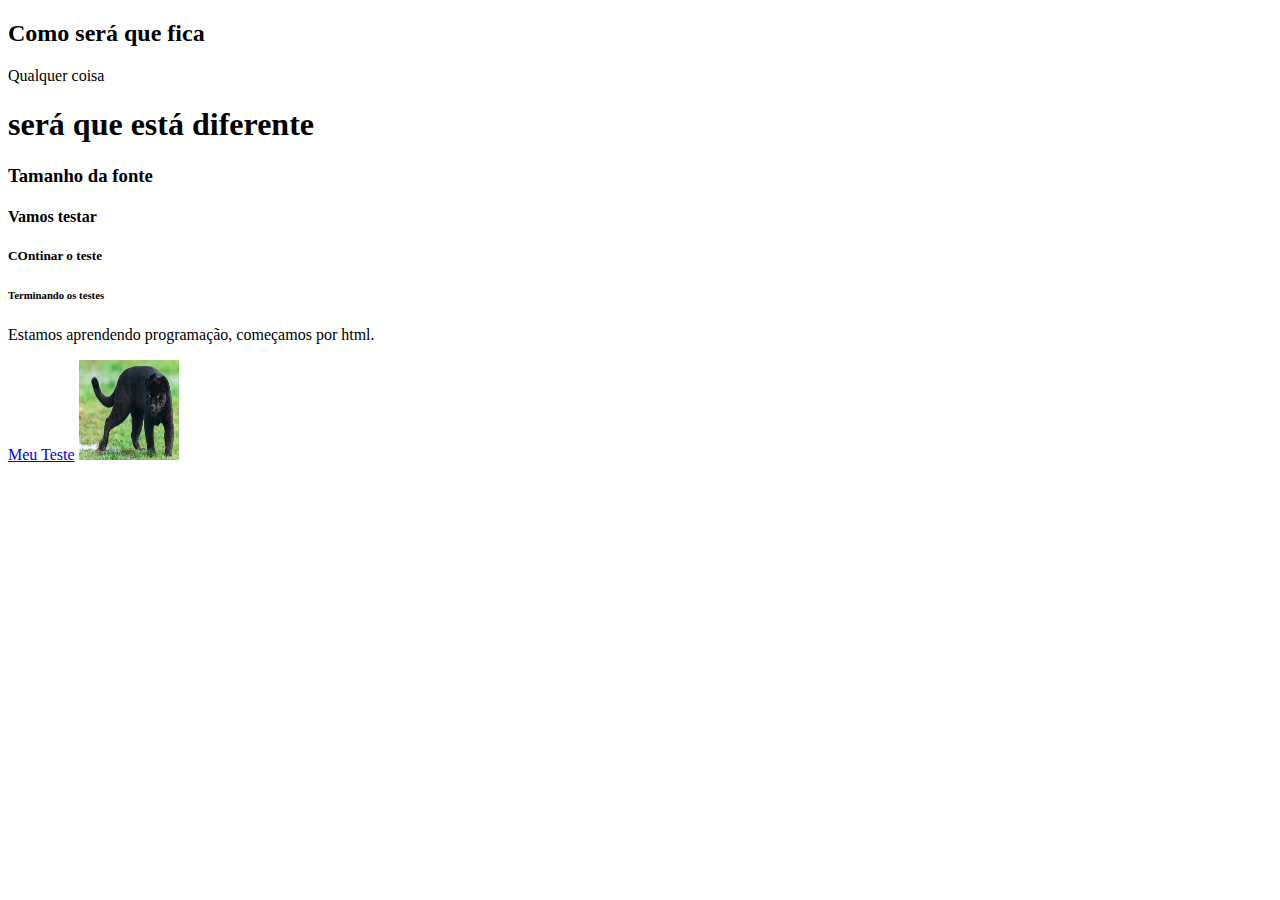
==== Index.html @ b845da00 "Add files via upload" ====
<!DOCTYPE html>
<html lang="PT-BR">
<head>
    <meta charset="UTF-8">
    <meta http-equiv="X-UA-Compatible" content="IE=edge">
    <meta name="viewport" content="width=device-width, initial-scale=1.0">
    <title>Programação</title>
</head>
<body> <h2> Como será que fica</h2>
    Qualquer coisa
<h1> será que está diferente
</h1>
<h3>Tamanho da fonte</h3>
<h4>Vamos testar</h4>
<h5>COntinar o teste</h5>
<h6>Terminando os testes</h6>
<p>Estamos aprendendo programação, começamos por html.</p>
<a href="Teste1.html" target="_blank">Meu Teste</a>
<img src="imagem pantera1.png" alt="Foto de uma pantera" height="100px" width="100px">
</body>
</html>
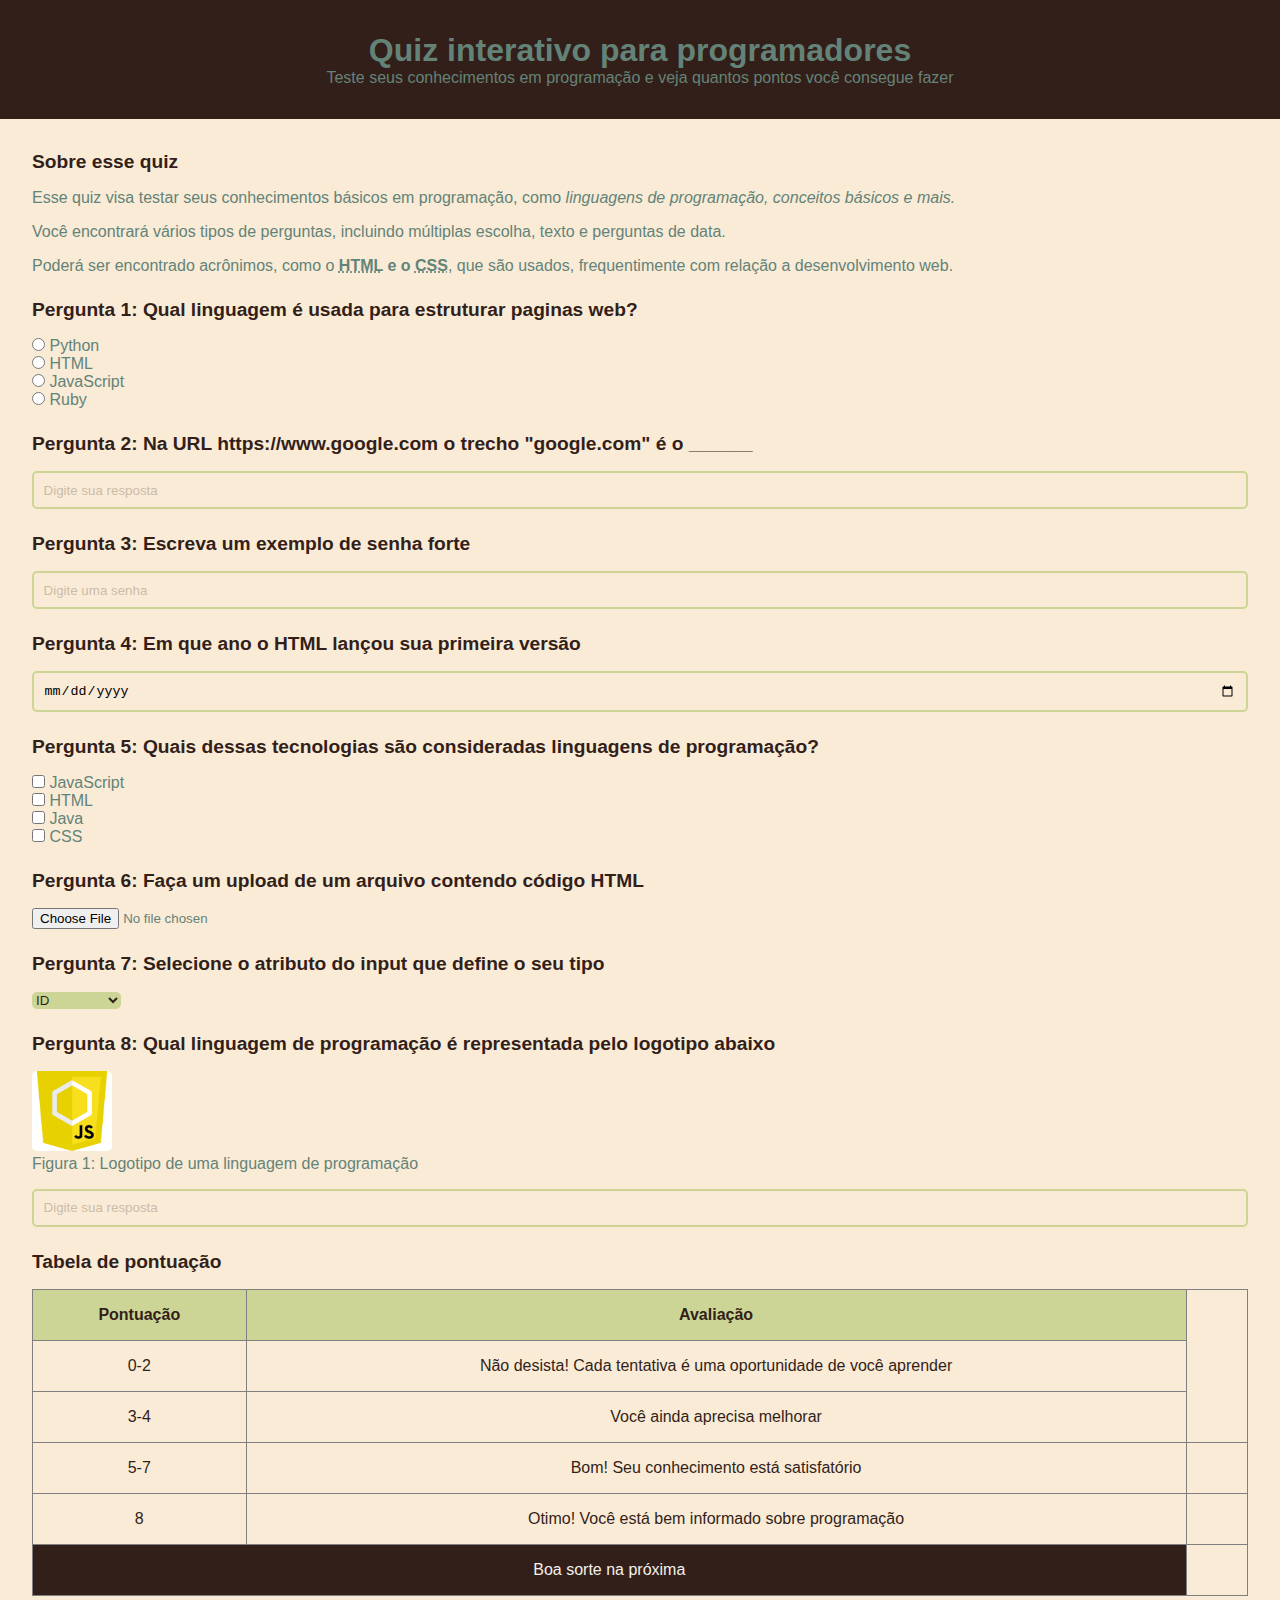
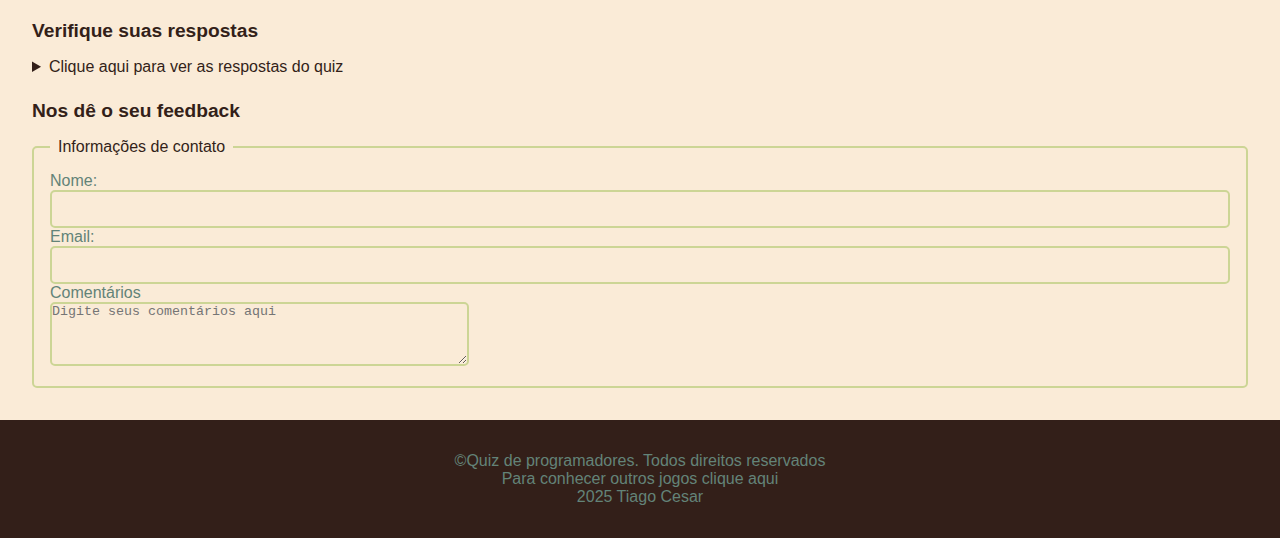
==== commit c9ea37ff: "Uso do CSS" ====
--- a/Index.html
+++ b/Index.html
@@ -1,21 +1,180 @@
 <!DOCTYPE html>
 <html lang="PT-BR">
 <head>
-    <meta charset="UTF-8">
-    <meta http-equiv="X-UA-Compatible" content="IE=edge">
-    <meta name="viewport" content="width=device-width, initial-scale=1.0">
-    <title>Programação</title>
-</head>
-<body> <h2> Como será que fica</h2>
-    Qualquer coisa
-<h1> será que está diferente
-</h1>
-<h3>Tamanho da fonte</h3>
-<h4>Vamos testar</h4>
-<h5>COntinar o teste</h5>
-<h6>Terminando os testes</h6>
-<p>Estamos aprendendo programação, começamos por html.</p>
-<a href="Teste1.html" target="_blank">Meu Teste</a>
-<img src="imagem pantera1.png" alt="Foto de uma pantera" height="100px" width="100px">
-</body>
+        <meta name="description" content="Quiz interativo para testar conhecimentos sobre programação">
+        <meta charset="UTF-8">
+        <meta http-equiv="X-UA-Compatible" content="IE=edge">
+        <meta name="viewport" content="width=device-width, initial-scale=1.0">
+        <meta name="autho" content="Tiago Cesar">
+        <title>Quiz para programados</title>
+        <link rel="stylesheet" href="style.css">
+    </head>
+    <body> 
+        <header>
+            <h1>Quiz interativo para programadores</h1>
+            <p>Teste seus conhecimentos em programação e veja quantos pontos você consegue fazer</p>
+        </header>
+        <main>
+            <!--Introdução-->
+            <section>
+                <h2>Sobre esse quiz</h2>
+                <p>Esse quiz visa testar seus conhecimentos básicos em programação, como <em>linguagens de programação, conceitos básicos e mais.</em></p>
+                <p>
+                Você encontrará vários tipos de perguntas, incluindo múltiplas escolha, texto e perguntas de data.
+                </p>
+                <p>
+                Poderá ser encontrado acrônimos, como o <strong><abbr title="HyperText Markup Language">HTML</abbr> e o <abbr title="Cascading Style sheets">CSS</abbr></strong>, que são usados, frequentimente com relação a desenvolvimento web.
+                </p>
+            </section>
+            <!--Pergunta 1 multipla escolha-->
+            <section>
+                <h2>Pergunta 1: Qual linguagem é usada para estruturar paginas web?</h2>
+                <form>
+                    <input type="radio" value="Python" id="p1a" name="pergunta1">
+                    <label for="p1a">Python</label><br>
+                    <input type="radio" value="HTML" id="p1b" name="pergunta1">
+                    <label for="p1b">HTML</label><br>
+                    <input type="radio" value="JavaScript" id="p1c" name="pergunta1">
+                    <label for="p1c">JavaScript</label><br>
+                    <input type="radio" value="Ruby" id="p1d" name="pergunta1">
+                    <label for="p1d">Ruby</label><br>
+                </form>
+            </section>
+            <!--Pergunta 2 Texto-->
+            <section>
+                <h2>Pergunta 2: Na URL https://www.google.com o trecho "google.com" é o ______
+                </h2>
+                <form>
+                    <input type="text" id="p2" name="pergunta2" placeholder="Digite sua resposta">
+                </form>
+            </section>
+            <!--Pergunta 3 Senha-->
+            <section>
+                <h2>Pergunta 3: Escreva um exemplo de senha forte</h2>
+                <form>
+                    <input type="password" id="p3" name="pergunta3" placeholder="Digite uma senha">
+                </form>
+                
+            </section>  
+            <!--Pergunta 4 data-->
+            <section>
+                <h2>Pergunta 4: Em que ano o HTML lançou sua primeira versão</h2>
+                    <input type="date" id="p4" name="pergunta4">
+            </section>
+            <!--Pergunta 5: Seleção multipla-->
+            <section>
+                <h2>Pergunta 5: Quais dessas tecnologias são consideradas linguagens de programação?</h2>
+                <form>
+                    <input type="checkbox" id="p5a" name="pergunta5" value="JavaScript">
+                    <label for="p5a">JavaScript</label><br>
+                    <input type="checkbox" id="p5b" name="pergunta5" value="HTML">
+                    <label for="p5b">HTML</label><br>
+                    <input type="checkbox" id="p5c" name="pergunta5" value="Java">
+                    <label for="p5c">Java</label><br>
+                    <input type="checkbox" id="p5d" name="pergunta5" value="CSS">
+                    <label for="p5d">CSS</label>
+                </form>
+            </section>
+            <!--Pergunta 6 Upload de arquivo:-->
+            <section>
+                <h2>Pergunta 6: Faça um upload de um arquivo contendo código HTML</h2>
+                <form>
+                    <input type="file" id="p6" name="Pergunta6">
+                </form>
+            </section>
+            <!--Pergunta 7: Menu suspenso -->
+            <section>
+                <h2>Pergunta 7: Selecione o atributo do input que define o seu tipo</h2>
+                <form>
+                    <select name="pergunta7" id="p7">
+                    <option value="id">ID</option>
+                    <option value="type">type</option>
+                    <option value="placeholder">placeholder</option> 
+                    <option value="text">text</option>
+                    </select>
+                </form>
+            </section>
+            <!--Pergunta 8: Imagem-->
+            <section>
+                <h2>Pergunta 8: Qual linguagem de programação é representada pelo logotipo abaixo</h2>
+                <Figure><img src="JS.png" alt="Logo JavaScript"><br>
+                    <figcaption>Figura 1: Logotipo de uma linguagem de programação</figcaption>
+                </Figure>
+                <input type="text" id="p8" name="pergunta8" placeholder="Digite sua resposta">
+            </section>
+            <!--Tabela de pontuação-->
+            <section>
+                <h2>Tabela de pontuação</h2>
+                
+                
+                <table border="1">
+                    <thead>
+                        <tr>
+                            <th>Pontuação</th>
+                            <th>Avaliação</th>
+                        </tr>
+                    </thead>
+                    <tbody>
+                        <tr>
+                            <td>0-2</td>
+                            <td>Não desista! Cada tentativa é uma oportunidade de você aprender</td>
+
+                        </tr>
+                        <tr>
+                            <td>3-4</td>
+                            <td>Você ainda aprecisa melhorar</td>
+                        </tr>
+                        <tr>
+                            <td>5-7</td>
+                            <td>Bom! Seu conhecimento está satisfatório<td>
+                        </tr>
+                        <tr>
+                            <td>8</td>
+                            <td>Otimo! Você está bem informado sobre programação<td>
+                        </tr>
+                    </tbody>
+                    <tfoot>
+                        <tr>
+                            <td colspan="2">Boa sorte na próxima</td>
+                        </tr>
+                    </tfoot>
+                </table>
+            </section>
+            <!--Listas de respostas-->
+            <section>
+                <h2>Verifique suas respostas</h2>
+                <details>
+                    <summary>Clique aqui para ver as respostas do quiz</summary>
+                <ol>
+                        <li>HTML</li>
+                        <li>Domínio</li>
+                        <li>@Lis1805</li>
+                        <li>1991</li>
+                        <li>JavaScript, Java</li>
+                        <li>Arquivo deve ter extensão HTML</li>
+                        <li>type</li>
+                        <li>JavaScript</li>
+                    </ol>
+            </details>
+            </section>
+            <section>
+                <h2>Nos dê o seu feedback</h2>
+                <form>
+                    <fieldset>
+                        <legend>Informações de contato</legend>
+                        <label for="nome">Nome:</label>
+                        <input type="text" id="nome" name="nome"><br>
+                        <label for="email">Email:</label>
+                        <input type="email" id="email" name="email"><br>
+                        <label for="Comentários">Comentários</label><br>
+                        <textarea name="comentários" id="comentários" rows="4" cols="50" placeholder="Digite seus comentários aqui"></textarea>
+                    </fieldset>
+                </form>
+            </section>
+            </main>
+        <footer>
+            <p class="Paragrafo-footer">&copy;Quiz de programadores. Todos direitos reservados</p>
+            <p class="Paragrafo-footer">Para conhecer outros jogos clique aqui</p><p>2025 Tiago Cesar</p>
+        </footer>
+    </body>
 </html>--- a/style.css
+++ b/style.css
@@ -0,0 +1,133 @@
+*{
+    margin: 0;
+    padding: 0;
+    box-sizing: border-box;
+}
+
+body{
+    background-color: antiquewhite;
+    color: rgb(99, 131, 120);
+    font-family: Verdana, Geneva, Tahoma, sans-serif;
+    font-weight: 400;
+}
+header{
+    padding: 2rem;
+    background-color: #331F19;
+    text-align: center;
+}
+
+main{
+    padding: 2rem;
+    display: flex;
+    flex-direction: column;
+    gap: 1.5rem;    
+}
+
+section{
+    display: flex;
+    flex-direction: column;
+    gap: 1rem;
+}
+
+h2{
+    color: #331F19;
+    font-size: 1.2rem;
+}
+input[type="radio"], input[type="checkbox"]{
+    accent-color: #ccd595;
+}
+input[type="text"], input[type="password"], input[type="date"], input[type="email"]{ 
+    width: 100%;
+    padding: 0.6rem;
+    border: 2px solid #ccd595;
+    outline: none;
+    border-radius: 5px;
+    background-color: transparent;
+}
+input::placeholder{
+    color: #cbbba7;
+}
+select{
+    cursor: pointer;
+    background-color: #ccd595;
+    color: #331F19;
+    border-radius: 5px;
+    border: none;
+    outline: none;
+}
+img{
+    width: 5rem;
+    border-radius: 5px;
+}
+
+table{
+    width: 100%;
+    border-collapse: collapse;
+}
+th{
+    background-color: #ccd595;
+    color: #331F19;
+    padding: 1rem;
+}
+td{
+    color: #331F19;
+    padding: 1rem;
+    text-align: center;
+}
+tfoot td{
+    background-color: #331F19;
+    color: #f4f0ea;
+}
+datalist{
+    background-color: #ccd595;
+    border-radius: 5px;
+    padding: 1rem;
+}
+summary{
+    color: #331F19;
+    margin:#331F19 0.5rem;
+    cursor: pointer;
+}
+ol{
+    margin-left: 1.5rem;
+}
+ol li{
+    padding: 0.2rem;
+}
+fieldset{
+    border: 2px solid #ccd595;
+    border-radius: 5px;
+    padding: 1rem;
+}
+legend{
+    color: #331F19;
+    padding: 0 0.5rem;
+}
+textarea{
+    background-color: transparent;
+    outline: none;
+    border: 2px solid #ccd595;
+    border-radius: 5px;
+}
+button{
+    background-color: #ccd595;
+    border: none;
+    padding: 0.8rem;
+    color: #331F19;
+    border-radius: 5px;
+    cursor: pointer;
+}
+footer{
+    background-color: #331F19;
+    padding: 2rem;
+    text-align: center;
+}
+
+.paragrafo-footer{
+    color: #f4f0ea;
+}
+footer a{
+    text-decoration: none;
+    color: #ccd595;
+    
+}